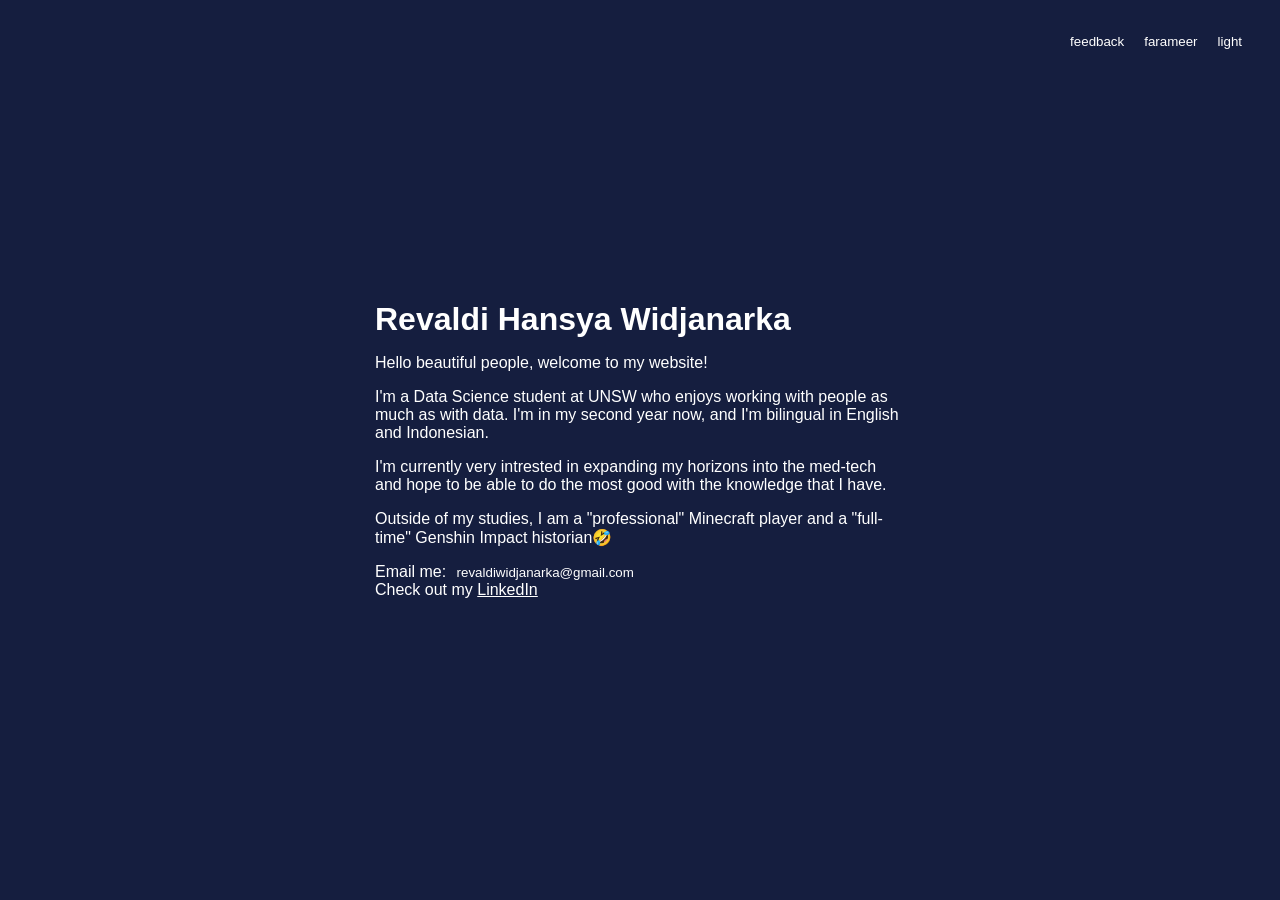
==== index.html @ 8ef2c3a6 "softer colours and feedback option" ====
<!DOCTYPE html>
<html lang="en">
<head>
    <meta charset="UTF-8">
    <meta name="viewport" content="width=device-width, initial-scale=1.0">
    <meta name="description" content="Check me out to look at how cool Revaldi actually is!">
    <title>Revaldi Hansya Widjanarka</title>
    <link rel="stylesheet" type="text/css" href="index.css">
</head>
<body>
    <nav class="options">
	<a href="https://www.admonymous.co/revaldi-hansya-widjanarka">
		<button>feedback</button>
	</a>
        <a href="/farameer">
            <button>farameer</button>
        </a>
        <button id="toggleTheme" onclick="toggleTheme()">light</button>
    </nav>
    <div class="center">
        <div class="container">
            <div class="header">
                <h1>Revaldi Hansya Widjanarka</h1>
            </div>
    
            <div class="content">
                <p>Hello beautiful people, welcome to my website!</p>
                <p>I'm a Data Science student at UNSW who enjoys working with people as much as with data. I'm in my second year now, and I'm bilingual in English and Indonesian.</p>
                <p>I'm currently very intrested in expanding my horizons into the med-tech and hope to be able to do the most good with the knowledge that I have.</p>
                <p>Outside of my studies, I am a "professional" Minecraft player and a "full-time" Genshin Impact historian🤣</p>
            </div>
            
            <div class="footer">
                <p>
                    Email me:
                    <button onclick="copyText()" id="textToCopy">revaldiwidjanarka@gmail.com</button>
                </p>
    
                <p>
                    Check out my
                    <a href="https://www.linkedin.com/in/revaldihansya">LinkedIn</a>
                </p>
            </div>
        </div>
    </div>

    <script rel="script" type="text/javascript" src="index.js"></script>   
</body>
</html>
---- index.css ----
/* adaptive sizing ig */
*, *::before, *::after {
    box-sizing: border-box;
}

body {
    background-color: #151E3F;
    color: white;
    margin: 0;
    font-family: sans-serif;
}

body.light {
    background-color: #D8DBE2;
    color: black;
}

/* button */
button {
    background-color: transparent;
    color: inherit;
    border: none;
    cursor: pointer;
}

a {
    color: inherit;
}

button:hover {
    text-decoration: underline;
}

.options {
    position: fixed;
    float: right;
    top: 32px;
    right: 32px;
    display: flex;
    gap: 8px;
}

/* end of button */

.center {
    min-height: 100vh;
    min-height: 100dvh;
    display: grid;
    place-items: center;
    text-align: left;
}

.header > * {
    margin: 0;
}


.center > * {
    display: block;
    margin: 0;
}

.container {
    display: grid;
    grid-template-areas:
        "header"
        "content"
        "footer";
    width: min(90vw, 550px);
}

.container div {
    padding-right: 10px;
    padding-left: 10px;
}

.container div.header {
    grid-area: header;
}

.container div.content {
    grid-area: content;
}

.container div.footer {
    grid-area: footer;
}

.container div.footer > * {
    margin: 0;
}
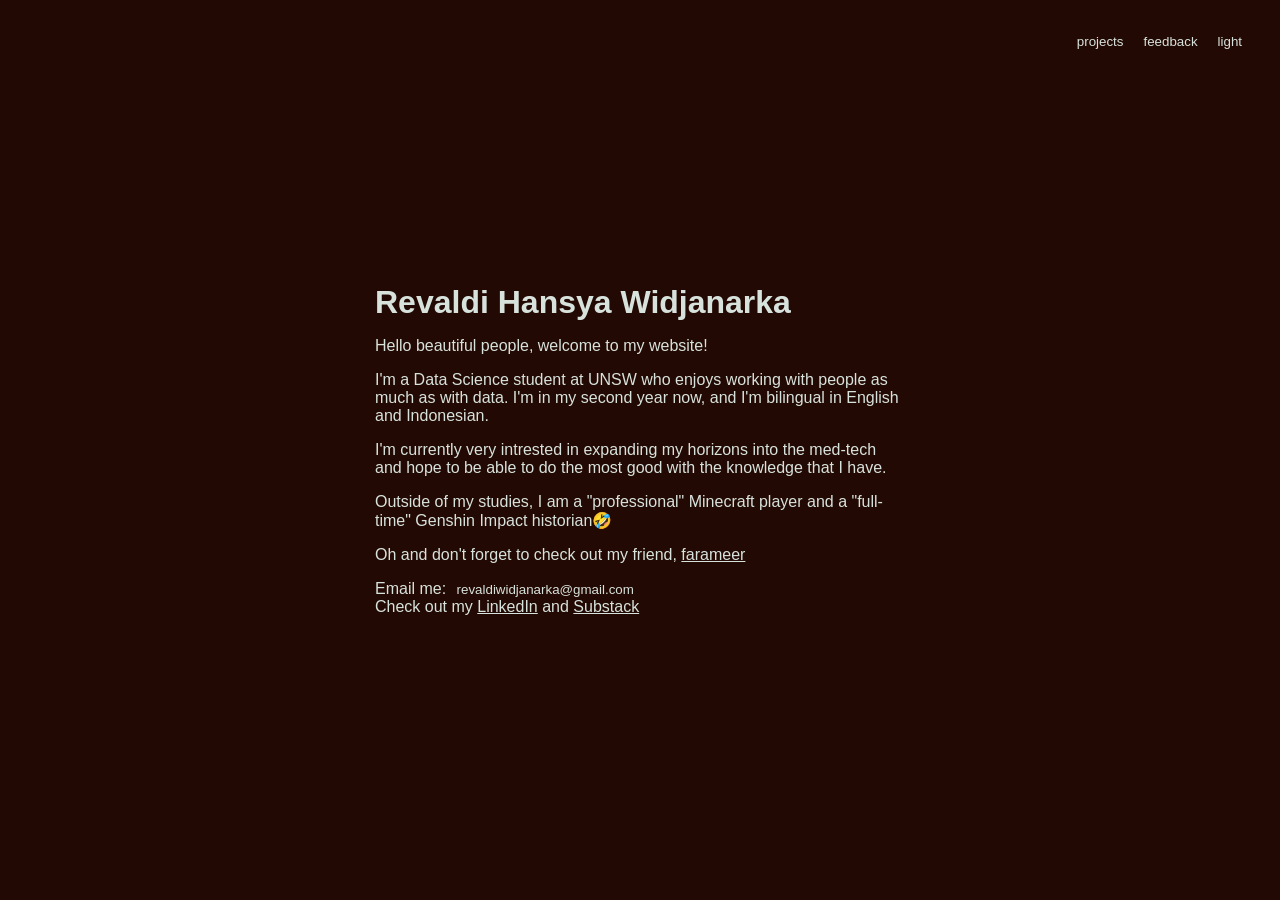
==== commit a118ab95: "a bunch of stuff" ====
--- a/index.html
+++ b/index.html
@@ -3,18 +3,20 @@
 <head>
     <meta charset="UTF-8">
     <meta name="viewport" content="width=device-width, initial-scale=1.0">
-    <meta name="description" content="Check me out to look at how cool Revaldi actually is!">
+    <meta name="description" content="Revaldi Hansya Widjanarka">
     <title>Revaldi Hansya Widjanarka</title>
+    <link rel="icon" href="favicon.gif" type="image/gif" >
+    <link rel="stylesheet" type="text/css" href="global.css">
     <link rel="stylesheet" type="text/css" href="index.css">
 </head>
 <body>
     <nav class="options">
+    <a href="projects.html">
+        <button>projects</button>
+    </a>
 	<a href="https://www.admonymous.co/revaldi-hansya-widjanarka">
 		<button>feedback</button>
 	</a>
-        <a href="/farameer">
-            <button>farameer</button>
-        </a>
         <button id="toggleTheme" onclick="toggleTheme()">light</button>
     </nav>
     <div class="center">
@@ -28,6 +30,9 @@
                 <p>I'm a Data Science student at UNSW who enjoys working with people as much as with data. I'm in my second year now, and I'm bilingual in English and Indonesian.</p>
                 <p>I'm currently very intrested in expanding my horizons into the med-tech and hope to be able to do the most good with the knowledge that I have.</p>
                 <p>Outside of my studies, I am a "professional" Minecraft player and a "full-time" Genshin Impact historian🤣</p>
+                <p>Oh and don't forget to check out my friend, 
+                    <a href="/farameer">farameer</a>
+                </p>
             </div>
             
             <div class="footer">
@@ -35,10 +40,11 @@
                     Email me:
                     <button onclick="copyText()" id="textToCopy">revaldiwidjanarka@gmail.com</button>
                 </p>
-    
                 <p>
                     Check out my
-                    <a href="https://www.linkedin.com/in/revaldihansya">LinkedIn</a>
+                    <a href="https://www.linkedin.com/in/revaldihansya" target="_blank">LinkedIn</a>
+                    and 
+                    <a href="https://substack.com/@revqldi" target="_blank">Substack</a>
                 </p>
             </div>
         </div>
--- a/global.css
+++ b/global.css
@@ -0,0 +1,69 @@
+/* adaptive sizing ig */
+*, *::before, *::after {
+    box-sizing: border-box;
+}
+
+/* colors and stuff */
+body {
+    background-color: var(--coffee-bean);
+    color: var(--alabaster-grey);
+    margin: 0;
+    font-family: sans-serif;
+    transition: background-color 0.7s ease, color 0.5s ease;
+}
+
+body.light {
+    background-color: var(--tangerine-dream);
+    color: var(--coffee-bean);
+}
+
+/* button */
+button {
+    background-color: transparent;
+    color: inherit;
+    border: none;
+    cursor: pointer;
+}
+
+/* inherits the colour of the parent */
+a {
+    color: inherit;
+}
+
+button:hover {
+    text-decoration: underline;
+}
+
+
+/* options top right */
+.options {
+    position: fixed;
+    float: right;
+    top: 32px;
+    right: 32px;
+    display: flex;
+    gap: 8px;
+}
+
+/* centering */
+.center {
+    min-height: 100vh;
+    min-height: 100dvh;
+    display: grid;
+    place-items: center;
+    text-align: left;
+}
+
+.center > * {
+    display: block;
+    margin: 0;
+}
+
+/* colours */
+:root {
+    --alabaster-grey: #d8e2dcff;
+    --blue-slate: #545e75ff;
+    --coffee-bean: #230903ff;
+    --tangerine-dream: #ff934fff;
+    --reddish-brown: #a53f2bff;
+}
--- a/index.css
+++ b/index.css
@@ -1,65 +1,3 @@
-/* adaptive sizing ig */
-*, *::before, *::after {
-    box-sizing: border-box;
-}
-
-body {
-    background-color: #151E3F;
-    color: white;
-    margin: 0;
-    font-family: sans-serif;
-}
-
-body.light {
-    background-color: #D8DBE2;
-    color: black;
-}
-
-/* button */
-button {
-    background-color: transparent;
-    color: inherit;
-    border: none;
-    cursor: pointer;
-}
-
-a {
-    color: inherit;
-}
-
-button:hover {
-    text-decoration: underline;
-}
-
-.options {
-    position: fixed;
-    float: right;
-    top: 32px;
-    right: 32px;
-    display: flex;
-    gap: 8px;
-}
-
-/* end of button */
-
-.center {
-    min-height: 100vh;
-    min-height: 100dvh;
-    display: grid;
-    place-items: center;
-    text-align: left;
-}
-
-.header > * {
-    margin: 0;
-}
-
-
-.center > * {
-    display: block;
-    margin: 0;
-}
-
 .container {
     display: grid;
     grid-template-areas:
@@ -67,6 +5,10 @@
         "content"
         "footer";
     width: min(90vw, 550px);
+}
+
+.header > * {
+    margin: 0;
 }
 
 .container div {
@@ -88,4 +30,4 @@
 
 .container div.footer > * {
     margin: 0;
-}
+}
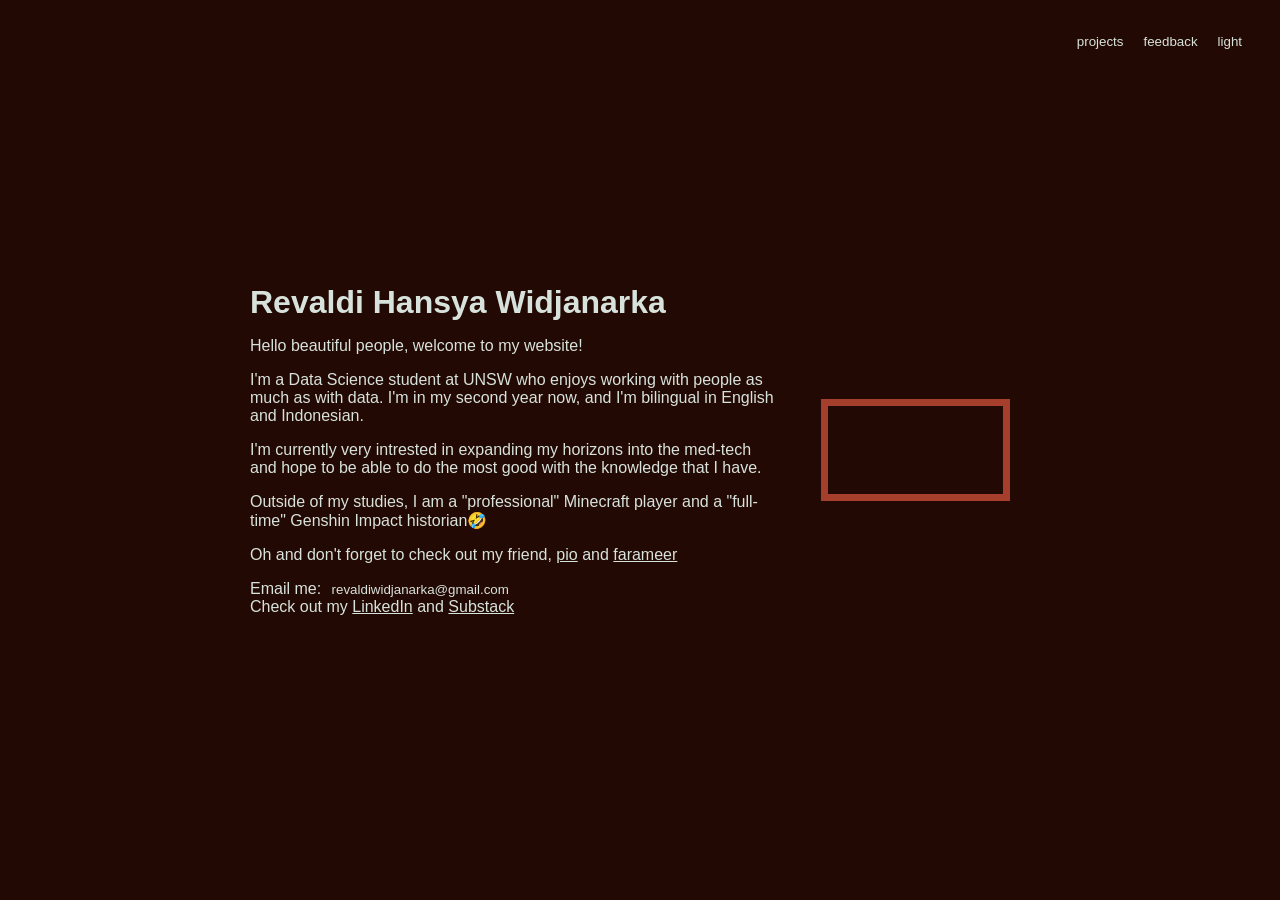
==== commit 99fd0aba: "added my 'photo'" ====
--- a/index.html
+++ b/index.html
@@ -4,34 +4,50 @@
     <meta charset="UTF-8">
     <meta name="viewport" content="width=device-width, initial-scale=1.0">
     <meta name="description" content="Revaldi Hansya Widjanarka">
+
     <title>Revaldi Hansya Widjanarka</title>
-    <link rel="icon" href="favicon.gif" type="image/gif" >
-    <link rel="stylesheet" type="text/css" href="global.css">
-    <link rel="stylesheet" type="text/css" href="index.css">
+    <link rel="icon" href="/pictures-videos/favicon.gif" type="image/gif" >
+
+    <link rel="stylesheet" type="text/css" href="/css/global.css">
+    <link rel="stylesheet" type="text/css" href="/css/index.css">
+
+    <meta property="og:site_name" content="revaldi">
+    <script type="application/ld+json">
+        {
+            "@context": "https://schema.org",
+            "@type": "WebSite",
+            "name": "revaldi",
+            "url": "https://revaldihansya.com/"
+        }
+    </script>
 </head>
 <body>
     <nav class="options">
-    <a href="projects.html">
-        <button>projects</button>
-    </a>
-	<a href="https://www.admonymous.co/revaldi-hansya-widjanarka">
-		<button>feedback</button>
-	</a>
-        <button id="toggleTheme" onclick="toggleTheme()">light</button>
+        <a href="/pages/projects">
+            <button>projects</button>
+        </a>
+
+        <a href="https://www.admonymous.co/revaldi-hansya-widjanarka">
+            <button>feedback</button>
+        </a>
+
+            <button id="toggleTheme" onclick="toggleTheme()">light</button>
     </nav>
     <div class="center">
         <div class="container">
             <div class="header">
                 <h1>Revaldi Hansya Widjanarka</h1>
             </div>
-    
+
             <div class="content">
                 <p>Hello beautiful people, welcome to my website!</p>
                 <p>I'm a Data Science student at UNSW who enjoys working with people as much as with data. I'm in my second year now, and I'm bilingual in English and Indonesian.</p>
                 <p>I'm currently very intrested in expanding my horizons into the med-tech and hope to be able to do the most good with the knowledge that I have.</p>
                 <p>Outside of my studies, I am a "professional" Minecraft player and a "full-time" Genshin Impact historian🤣</p>
                 <p>Oh and don't forget to check out my friend, 
-                    <a href="/farameer">farameer</a>
+                    <a href="https://piobinawan.com/">pio</a>
+                    and
+                    <a href="/pages/farameer">farameer</a>
                 </p>
             </div>
             
@@ -40,6 +56,7 @@
                     Email me:
                     <button onclick="copyText()" id="textToCopy">revaldiwidjanarka@gmail.com</button>
                 </p>
+
                 <p>
                     Check out my
                     <a href="https://www.linkedin.com/in/revaldihansya" target="_blank">LinkedIn</a>
@@ -47,9 +64,13 @@
                     <a href="https://substack.com/@revqldi" target="_blank">Substack</a>
                 </p>
             </div>
+
+            <div class="side">
+                <video src="/../pictures-videos/revaldi.mp4" loop muted autoplay playsinline></video>
+            </div>
         </div>
     </div>
 
-    <script rel="script" type="text/javascript" src="index.js"></script>   
+    <script rel="script" type="text/javascript" src="/javascript/global.js"></script>   
 </body>
 </html>
--- a/css/global.css
+++ b/css/global.css
@@ -0,0 +1,69 @@
+/* adaptive sizing ig */
+*, *::before, *::after {
+    box-sizing: border-box;
+}
+
+/* colors and stuff */
+body {
+    background-color: var(--coffee-bean);
+    color: var(--alabaster-grey);
+    margin: 0;
+    font-family: sans-serif;
+    transition: background-color 0.7s ease, color 0.5s ease;
+}
+
+body.light {
+    background-color: var(--tangerine-dream);
+    color: var(--coffee-bean);
+}
+
+/* button */
+button {
+    background-color: transparent;
+    color: inherit;
+    border: none;
+    cursor: pointer;
+}
+
+/* inherits the colour of the parent */
+a {
+    color: inherit;
+}
+
+button:hover {
+    text-decoration: underline;
+}
+
+
+/* options top right */
+.options {
+    position: fixed;
+    float: right;
+    top: 32px;
+    right: 32px;
+    display: flex;
+    gap: 8px;
+}
+
+/* centering */
+.center {
+    min-height: 100vh;
+    min-height: 100dvh;
+    display: grid;
+    place-items: center;
+    text-align: left;
+}
+
+.center > * {
+    display: block;
+    margin: 0;
+}
+
+/* colours */
+:root {
+    --alabaster-grey: #d8e2dcff;
+    --blue-slate: #545e75ff;
+    --coffee-bean: #230903ff;
+    --tangerine-dream: #ff934fff;
+    --reddish-brown: #a53f2bff;
+}
--- a/css/index.css
+++ b/css/index.css
@@ -0,0 +1,50 @@
+.container {
+    display: grid;
+    grid-template-areas:
+        "header  side"
+        "content side"
+        "footer  side";
+    grid-template-columns: 1fr 250px;
+    width: min(90vw, 800px);
+}
+
+.container div {
+    padding-right: 10px;
+    padding-left: 10px;
+}
+
+.container div.side {
+    grid-area: side;
+    padding: 0;
+}
+
+.side video {
+    max-width: 175px;
+    height: auto;
+    outline: 7px solid #a53f2bff;
+}
+
+.side {
+    display: grid;
+    place-items: center;
+}
+
+.container div.header {
+    grid-area: header;
+}
+
+.header > * {
+    margin: 0;
+}
+
+.container div.content {
+    grid-area: content;
+}
+
+.container div.footer {
+    grid-area: footer;
+}
+
+.container div.footer > * {
+    margin: 0;
+}
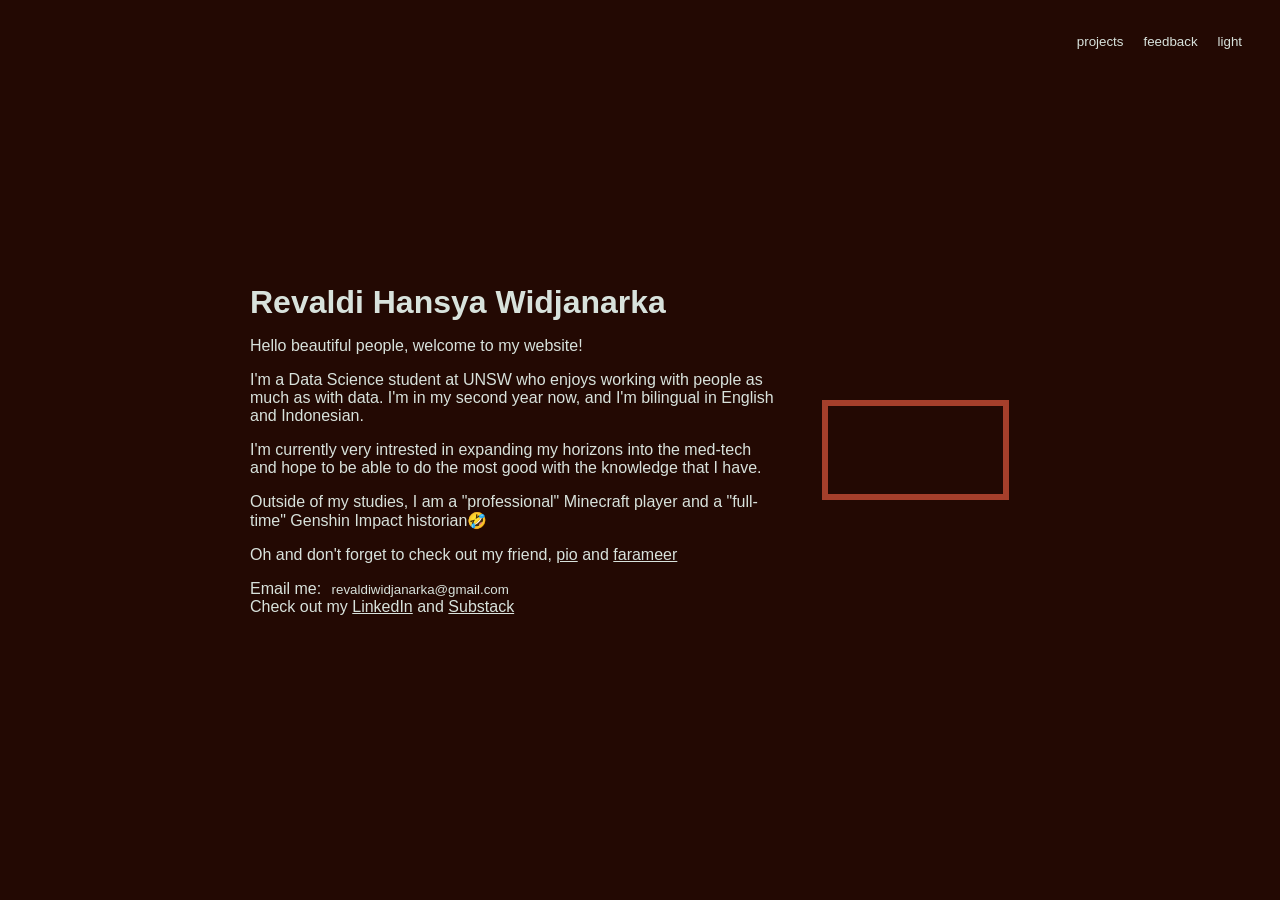
==== commit 2114620b: "small stuff trust" ====
--- a/index.html
+++ b/index.html
@@ -27,7 +27,7 @@
             <button>projects</button>
         </a>
 
-        <a href="https://www.admonymous.co/revaldi-hansya-widjanarka">
+        <a href="https://www.admonymous.co/revaldi-hansya-widjanarka" target="_blank">
             <button>feedback</button>
         </a>
 
@@ -45,7 +45,7 @@
                 <p>I'm currently very intrested in expanding my horizons into the med-tech and hope to be able to do the most good with the knowledge that I have.</p>
                 <p>Outside of my studies, I am a "professional" Minecraft player and a "full-time" Genshin Impact historian🤣</p>
                 <p>Oh and don't forget to check out my friend, 
-                    <a href="https://piobinawan.com/">pio</a>
+                    <a href="https://piobinawan.com/" target="_blank">pio</a>
                     and
                     <a href="/pages/farameer">farameer</a>
                 </p>
--- a/css/index.css
+++ b/css/index.css
@@ -21,7 +21,7 @@
 .side video {
     max-width: 175px;
     height: auto;
-    outline: 7px solid #a53f2bff;
+    outline: 6px solid #a53f2bff;
 }
 
 .side {
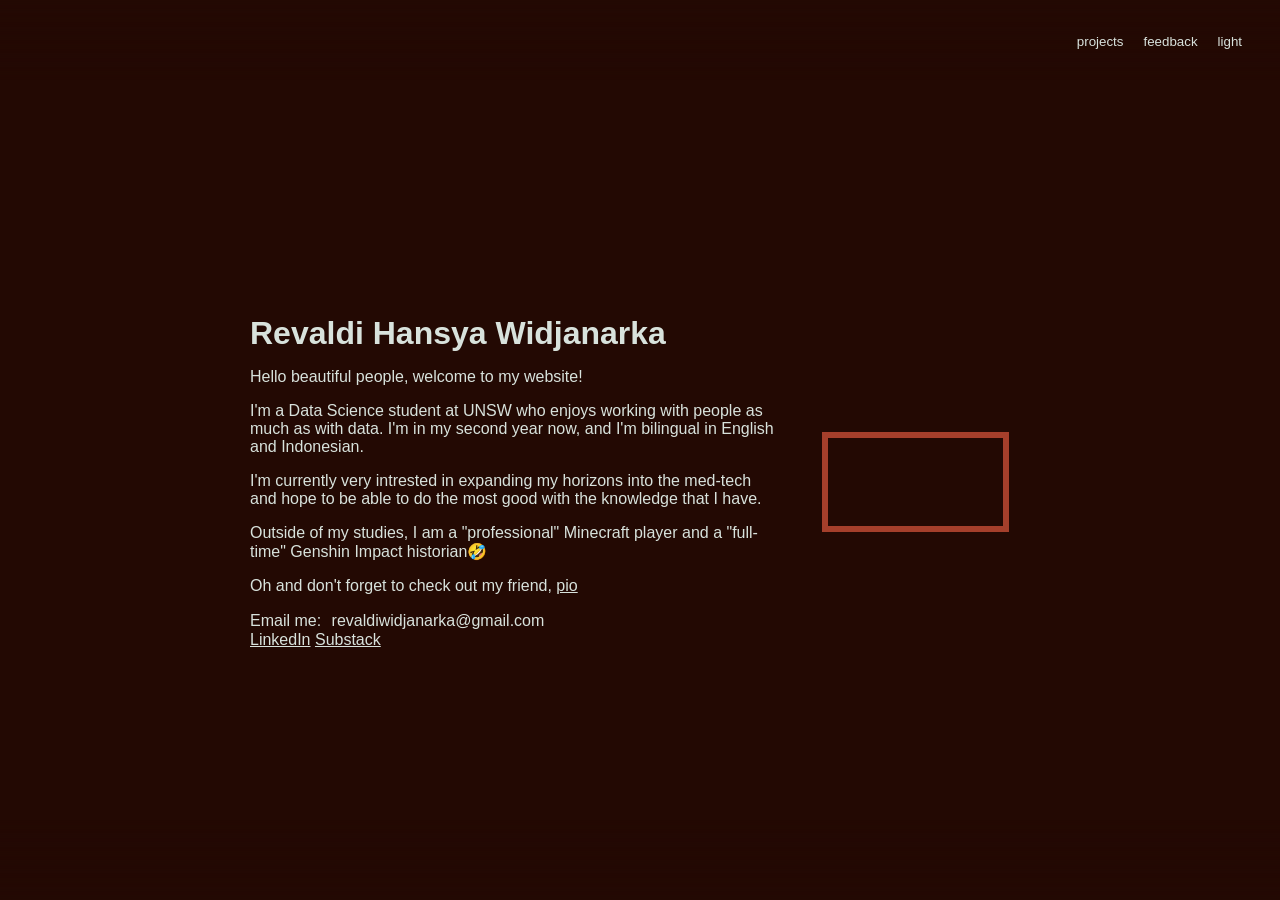
==== commit 8b594616: "created a fade on the top and bottom of the page, added adaptive web design so the photo doesnt cram" ====
--- a/index.html
+++ b/index.html
@@ -46,8 +46,6 @@
                 <p>Outside of my studies, I am a "professional" Minecraft player and a "full-time" Genshin Impact historian🤣</p>
                 <p>Oh and don't forget to check out my friend, 
                     <a href="https://piobinawan.com/" target="_blank">pio</a>
-                    and
-                    <a href="/pages/farameer">farameer</a>
                 </p>
             </div>
             
@@ -58,9 +56,7 @@
                 </p>
 
                 <p>
-                    Check out my
                     <a href="https://www.linkedin.com/in/revaldihansya" target="_blank">LinkedIn</a>
-                    and 
                     <a href="https://substack.com/@revqldi" target="_blank">Substack</a>
                 </p>
             </div>
--- a/css/global.css
+++ b/css/global.css
@@ -43,6 +43,7 @@
     right: 32px;
     display: flex;
     gap: 8px;
+    z-index: 2;
 }
 
 /* centering */
@@ -52,6 +53,7 @@
     display: grid;
     place-items: center;
     text-align: left;
+    padding-top: 80px;
 }
 
 .center > * {
@@ -67,3 +69,34 @@
     --tangerine-dream: #ff934fff;
     --reddish-brown: #a53f2bff;
 }
+
+/* fade on the top and bottom */
+body::before,
+body::after {
+    content: "";
+    position: fixed;
+    left: 0;
+    right: 0;
+    height: 80px;
+    background-color: var(--coffee-bean);
+    pointer-events: none;
+    z-index: 1;
+    transition: background-color 0.7s ease;
+}
+
+body::before {
+    top: 0;
+    -webkit-mask-image: linear-gradient(to bottom, #000, transparent);
+    mask-image: linear-gradient(to bottom, #000, transparent);
+}
+
+body::after {
+    bottom: 0;
+    -webkit-mask-image: linear-gradient(to top, #000, transparent);
+    mask-image: linear-gradient(to top, #000, transparent);
+}
+
+body.light::before,
+body.light::after {
+    background-color: var(--tangerine-dream);
+}
--- a/css/index.css
+++ b/css/index.css
@@ -5,7 +5,26 @@
         "content side"
         "footer  side";
     grid-template-columns: 1fr 250px;
+    grid-template-rows: auto 1fr auto;
     width: min(90vw, 800px);
+}
+
+@media (max-width: 700px) {
+    .container {
+        grid-template-columns: 1fr;
+        grid-template-rows: auto;
+        grid-template-areas:
+            "side"
+            "header"
+            "content"
+            "footer";
+    }
+
+    .side video {
+        width: auto;
+        max-width: 100%;
+        max-height: 40vh;
+    }
 }
 
 .container div {
@@ -22,6 +41,7 @@
     max-width: 175px;
     height: auto;
     outline: 6px solid #a53f2bff;
+    margin-bottom: 1em;
 }
 
 .side {
@@ -43,8 +63,13 @@
 
 .container div.footer {
     grid-area: footer;
+    margin-bottom: 1em;
 }
 
 .container div.footer > * {
     margin: 0;
+}
+
+.container button {
+    font: inherit;
 }
